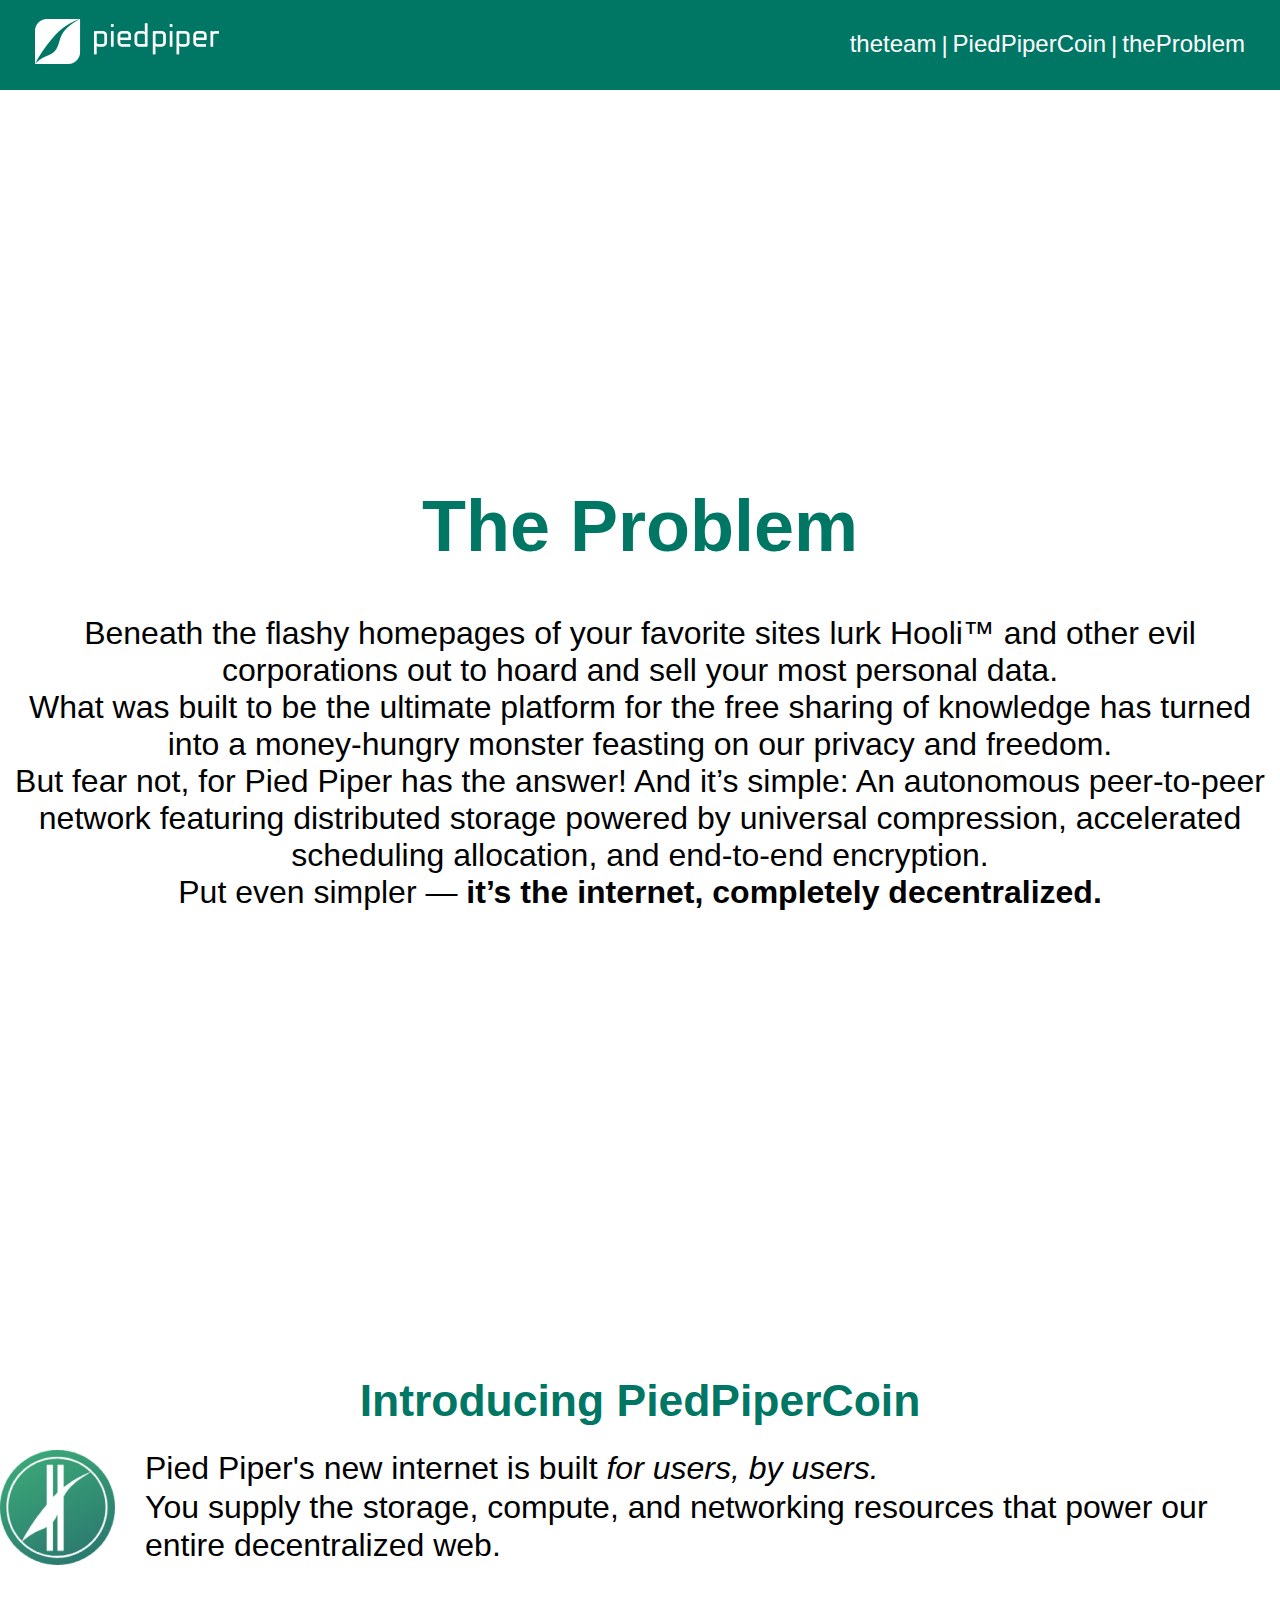
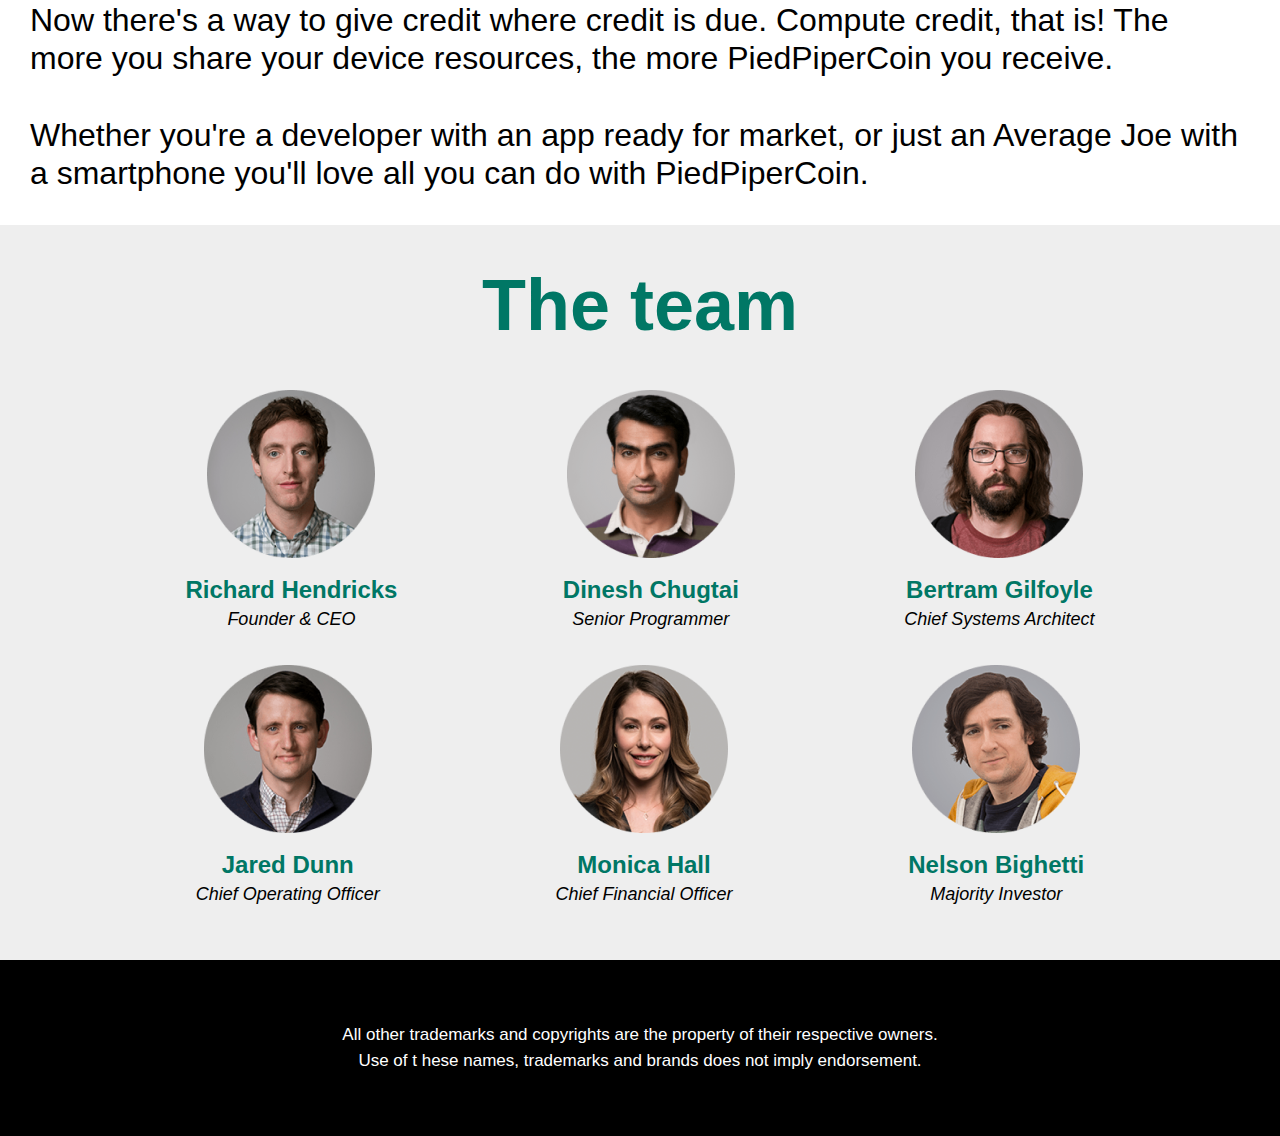
==== index.html @ 775623b5 "help by Den" ====
<!DOCTYPE html>
<html lang="en">

<head>
    <meta charset="UTF-8">
    <title>Piedpiper</title>
    <link rel="icon" href="/img/logo.png" sizes="16x16" type="image/png"/>
    <link rel="stylesheet" href="/css/figma.css"/>
</head>

<body>
<header class="top">
    <div class="left-top">
        <a href="#jumbotron"> <img class="logo" src="/img/vecico.png" alt="Логотип"/> </a>
    </div>
    <nav class="right-top">
        <a href="#theteam">theteam</a>
        <span>|</span>
        <a href="#ppc">PiedPiperCoin</a>
        <span>|</span>
        <a href="#theProblem">theProblem</a>
    </nav>
</header>

<section class="jumbotron" id="jumbotron">
    <h1>PiperNet Is Here</h1>
</section>

<article id="theProblem"
         class="theProblem">
    <header class="problemname">
        <h1>The Problem</h1>
        <p class="problemtxt"> Beneath the flashy homepages of your favorite sites lurk Hooli™
            and other evil corporations out to hoard and sell your most personal data. <br>
            What was built to be the ultimate platform for the free sharing
            of knowledge has turned into a money-hungry monster feasting on our privacy and freedom.<br>
            But fear not, for Pied Piper has the answer!
            And it’s simple: An autonomous peer-to-peer network featuring distributed storage
            powered by universal compression, accelerated scheduling allocation, and end-to-end encryption.<br>
            Put even simpler — <b>it’s the internet, completely decentralized.</b>
        </p>
    </header>
</article>

<section class="hero">
    <div class="container">
        <div class="heroname">
            We’re in this together! All of our computers and phones join in a network
            to make the strongest supercomputer the world has ever seen.
        </div>
    </div>
</section>

<section id="ppc" class="ppc">
    <div class="ppcname">
        <h3>Introducing PiedPiperCoin</h3>
    </div>

    <div class="ppclogo">
        <div class="leftlogo">
            <img src="/img/logo.png" alt="Лого" width="115" height="115">
            <p>Pied Piper's new internet is built <i>for users, by users.</i><br> You supply the storage,
                compute, and networking resources that power our entire decentralized web.</p>
        </div>
        <div class="bottomlogo">
            <p>Now there's a way to give credit where credit is due.
                Compute credit, that is! The more you share your device resources, the more PiedPiperCoin you
                receive.<br><br>
                Whether you're a developer with an app ready for market, or just an Average Joe with
                a smartphone you'll love all you can do with PiedPiperCoin.
            </p>
        </div>
    </div>
</section>

<div id="theteam"
     class="theteam">
    <div class="teamname">
        <h1>The team</h1>
    </div>
    <div class="people">
        <div class="member">
            <img src="/img/image4.png"/>
            <h3>Richard Hendricks</h3>
            <span>Founder & CEO</span>
        </div>
        <div class="member">
            <img src="/img/image5.png"/>
            <h3>Dinesh Chugtai</h3>
            <span>Senior Programmer</span>
        </div>
        <div class="member">
            <img src="/img/image6.png"/>
            <h3>Bertram Gilfoyle</h3>
            <span>Chief Systems Architect</span>
        </div>
    </div>
    <div class="people">
        <div class="member">
            <img src="/img/image7.png"/>
            <h3>Jared Dunn</h3>
            <span>Chief Operating Officer</span>
        </div>
        <div class="member">
            <img src="/img/image8.png"/>
            <h3>Monica Hall</h3>
            <span>Chief Financial Officer</span>
        </div>
        <div class="member">
            <img src="/img/image9.png"/>
            <h3>Nelson Bighetti</h3>
            <span>Majority Investor</span>
        </div>
    </div>
</div>

<footer class="footer">
    <div class="footertxt">
        <p>All other trademarks and copyrights are the property of their respective owners.<br>
            Use of t hese names, trademarks and brands does not imply endorsement.</p>
    </div>
</footer>

</body>
</html>
---- css/figma.css ----
body {
    font-family: "Roboto", sans-serif;
}

a {
    text-decoration: none;
    float: right;
    font-size: 24px;
    padding-right: 5px;
    padding-left: 5px;
    color: white;
    font-weight: 500;
    border-bottom: 2px solid transparent;
}

.top {
    position: fixed;
    width: 100%;
    height: 90px;
    background-color: #007765;
    display: inline-flex;
}

.right-top {
    font-size: 24px;
    text-align: right;
    color: #FFFFFF;
    display: flex;
    padding-right: 30px;
    width: 100%;
    justify-content: flex-end;
    align-items: center;
}

.left-top .logo {
    position: relative;
    width: 184px;
    height: 45px;
    color: #FFFFFF;
}

.left-top {
    display: flex;
    align-items: center;
    justify-content: center;
    padding-left: 30px;
}

.leftlogo {
    display: inline-flex;
    align-items: center;
}

.leftlogo p {
    margin: 0px;
}

.ppc p {
    line-height: 1.2;
    font-size: 32px;
    padding: 0 30px 0 30px;
    text-align: left;
}

section.jumbotron {
    height: 401px;
    width: 100%;
    background-image: url(/pipernet/img/jumbotron.png);
    background-size: cover;
    background-position: center;
    display: flex;
    align-items: center;
    justify-content: center;
    padding-top: 36px;
}

.jumbotron h1 {
    color: white;
    font-size: 65px;
    margin: 0;
}

.pipernet {
    font-size: 72px;
    color: #8B0000;
    text-align: center;
}

.container {
    padding-left: 55px;
    padding-right: 55px;
}

.hero {
    background-image: url(/pipernet/img/hero.png);
    background-size: cover;
    background-position: center;
    background-repeat: no-repeat;
    width: 100%;
    min-height: 400px;
    display: flex;
    align-items: center;
    justify-content: center;
}

footer.footer {
    display: flex;
    align-items: center;
    justify-content: center;
}

.heroname {
    font-style: italic;
    font-weight: 500;
    font-size: 48px;
    line-height: 56px;
    text-align: center;
    color: #fff;
}

.theproblem {
    background-color: #FFFFFF;;
    background-size: cover;
    background-position: center;
}

.problemtxt {
    font-size: 32px;
    text-align: center;
    color: #000;
}

.problemname {
    font-size: 36px;
    text-align: center;
    color: #007765;
}

.ppcname {
    font-style: normal;
    font-weight: 500;
    font-size: 38px;
    line-height: 56px;
    text-align: center;
    color: #007765;
}

.ppcname h3 {
    margin-top: 30px;
    margin-bottom: 20px;
}

.bottomlogo {
    font-style: normal;
    font-weight: 500;
    line-height: 56px;
    text-align: center;
    color: #000;
}

.ppclogo .bottomlogo {
    margin: 0px;
}

body {
    margin: 0;
}

.theteam {
    width: 100%;
    background: #EEEEEE;
    height: 735px;
}

.teamname {
    font-size: 36px;
    text-align: center;
    color: #007765;
    height: 100px;
    display: flex;
    align-items: center;
    justify-content: center;
    padding-top: 30px;
}

.people {
    display: flex;
    justify-content: space-evenly;
    background: rgba(0, 0, 0, 0.0);
    margin: 35px 20px;
}

.member {
    text-align: center;
}

.member h3 {
    margin: 0;
    padding: 14px 0 5px 0;
    font-size: 24px;
    font-weight: 700;
    color: #007765;
    line-height: 28px;
}

.member span {
    font-style: italic;
    font-weight: 400;
    font-size: 18px;
}

.footer {
    position: absolute;
    width: 100%;
    height: 176px;
    background: #000000;
}

.footertxt {
    text-align: center;
    font-style: normal;
    font-weight: 500;
    line-height: 56px;
    color: #FFFFFF;
}

.footertxt p {
    text-align: center;
    font-size: 17px;
    line-height: 1.5;
}

.clear {
    clear: both;
}
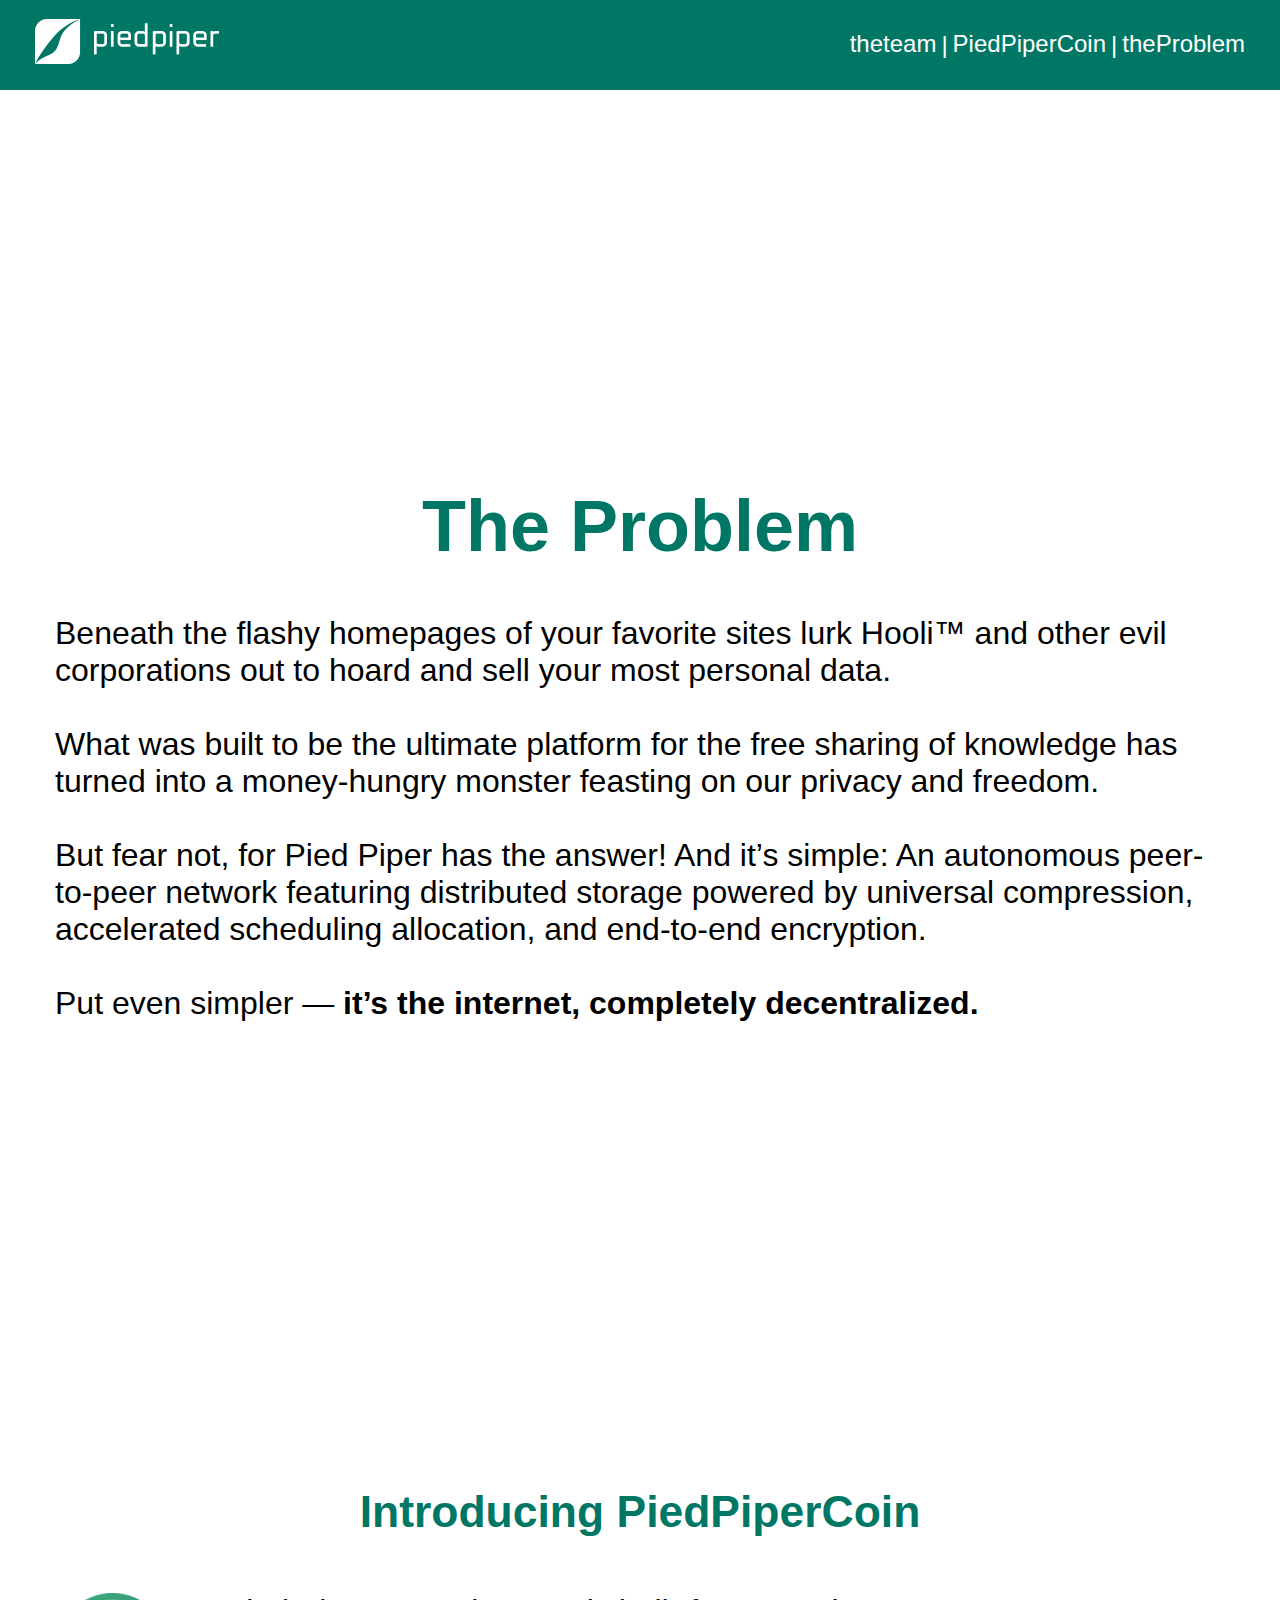
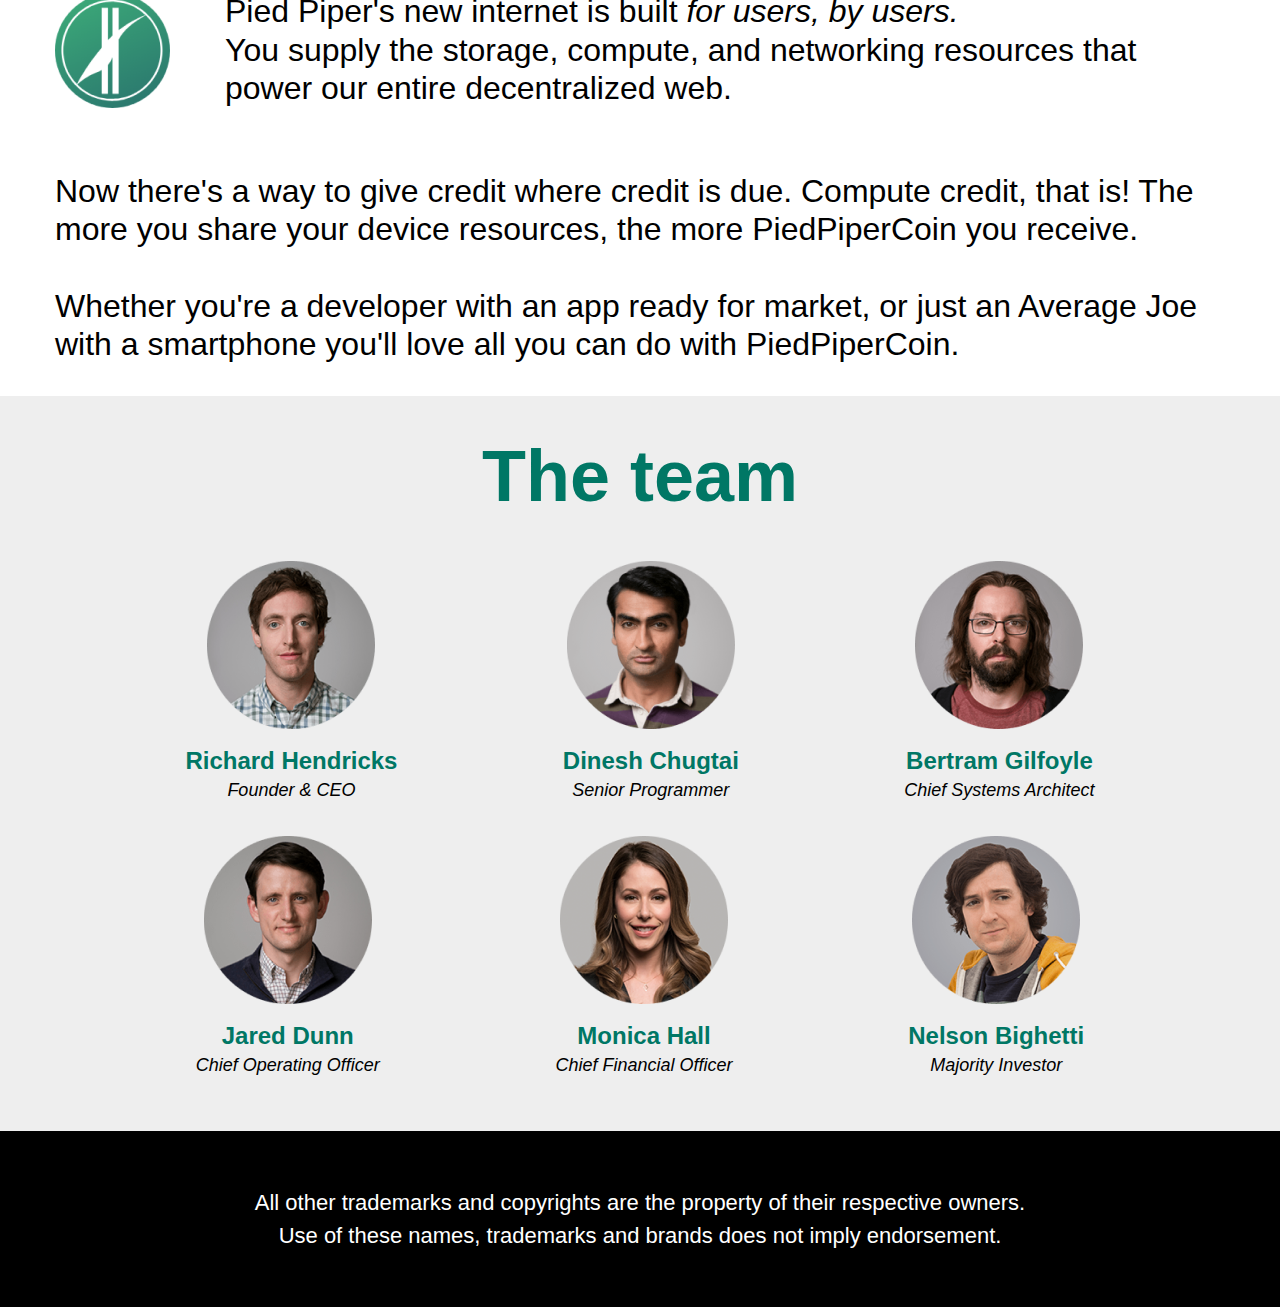
==== commit e5953e00: "last refactoring" ====
--- a/index.html
+++ b/index.html
@@ -9,6 +9,7 @@
 </head>
 
 <body>
+
 <header class="top">
     <div class="left-top">
         <a href="#jumbotron"> <img class="logo" src="/img/vecico.png" alt="Логотип"/> </a>
@@ -27,16 +28,16 @@
 </section>
 
 <article id="theProblem"
-         class="theProblem">
-    <header class="problemname">
+         class="the-problem">
+    <header class="problem-name">
         <h1>The Problem</h1>
-        <p class="problemtxt"> Beneath the flashy homepages of your favorite sites lurk Hooli™
-            and other evil corporations out to hoard and sell your most personal data. <br>
+        <p class="problem-txt left-right-margin"> Beneath the flashy homepages of your favorite sites lurk Hooli™
+            and other evil corporations out to hoard and sell your most personal data. <br><br>
             What was built to be the ultimate platform for the free sharing
-            of knowledge has turned into a money-hungry monster feasting on our privacy and freedom.<br>
+            of knowledge has turned into a money-hungry monster feasting on our privacy and freedom.<br><br>
             But fear not, for Pied Piper has the answer!
             And it’s simple: An autonomous peer-to-peer network featuring distributed storage
-            powered by universal compression, accelerated scheduling allocation, and end-to-end encryption.<br>
+            powered by universal compression, accelerated scheduling allocation, and end-to-end encryption.<br><br>
             Put even simpler — <b>it’s the internet, completely decentralized.</b>
         </p>
     </header>
@@ -44,7 +45,7 @@
 
 <section class="hero">
     <div class="container">
-        <div class="heroname">
+        <div class="hero-name">
             We’re in this together! All of our computers and phones join in a network
             to make the strongest supercomputer the world has ever seen.
         </div>
@@ -52,17 +53,17 @@
 </section>
 
 <section id="ppc" class="ppc">
-    <div class="ppcname">
+    <div class="ppc-name">
         <h3>Introducing PiedPiperCoin</h3>
     </div>
 
-    <div class="ppclogo">
-        <div class="leftlogo">
+    <div class="ppc-logo left-right-margin">
+        <div class="left-logo">
             <img src="/img/logo.png" alt="Лого" width="115" height="115">
             <p>Pied Piper's new internet is built <i>for users, by users.</i><br> You supply the storage,
                 compute, and networking resources that power our entire decentralized web.</p>
         </div>
-        <div class="bottomlogo">
+        <div class="bottom-logo">
             <p>Now there's a way to give credit where credit is due.
                 Compute credit, that is! The more you share your device resources, the more PiedPiperCoin you
                 receive.<br><br>
@@ -74,8 +75,8 @@
 </section>
 
 <div id="theteam"
-     class="theteam">
-    <div class="teamname">
+     class="the-team">
+    <div class="team-name">
         <h1>The team</h1>
     </div>
     <div class="people">
@@ -115,9 +116,9 @@
 </div>
 
 <footer class="footer">
-    <div class="footertxt">
+    <div class="footer-txt">
         <p>All other trademarks and copyrights are the property of their respective owners.<br>
-            Use of t hese names, trademarks and brands does not imply endorsement.</p>
+            Use of these names, trademarks and brands does not imply endorsement.</p>
     </div>
 </footer>
 
--- a/css/figma.css
+++ b/css/figma.css
@@ -46,20 +46,18 @@
     padding-left: 30px;
 }
 
-.leftlogo {
+.left-right-margin {
+    margin-left: 55px;
+    margin-right: 55px;
+}
+
+.left-logo {
     display: inline-flex;
     align-items: center;
 }
 
-.leftlogo p {
-    margin: 0px;
-}
-
-.ppc p {
-    line-height: 1.2;
-    font-size: 32px;
-    padding: 0 30px 0 30px;
-    text-align: left;
+.left-logo p {
+    margin-left: 55px;
 }
 
 section.jumbotron {
@@ -78,12 +76,6 @@
     color: white;
     font-size: 65px;
     margin: 0;
-}
-
-.pipernet {
-    font-size: 72px;
-    color: #8B0000;
-    text-align: center;
 }
 
 .container {
@@ -109,7 +101,7 @@
     justify-content: center;
 }
 
-.heroname {
+.hero-name {
     font-style: italic;
     font-weight: 500;
     font-size: 48px;
@@ -118,25 +110,34 @@
     color: #fff;
 }
 
-.theproblem {
-    background-color: #FFFFFF;;
+.the-problem {
+    background-color: #FFFFFF;
     background-size: cover;
     background-position: center;
 }
 
-.problemtxt {
+.problem-txt {
     font-size: 32px;
-    text-align: center;
+    text-align: left;
     color: #000;
-}
-
-.problemname {
+    font-weight: 500;
+}
+
+.problem-name {
     font-size: 36px;
     text-align: center;
     color: #007765;
 }
 
-.ppcname {
+.ppc p {
+    line-height: 1.2;
+    font-size: 32px;
+    text-align: left;
+    color: #000;
+    font-weight: 500;
+}
+
+.ppc-name {
     font-style: normal;
     font-weight: 500;
     font-size: 38px;
@@ -145,12 +146,12 @@
     color: #007765;
 }
 
-.ppcname h3 {
+.ppc-name h3 {
     margin-top: 30px;
     margin-bottom: 20px;
 }
 
-.bottomlogo {
+.bottom-logo {
     font-style: normal;
     font-weight: 500;
     line-height: 56px;
@@ -158,21 +159,21 @@
     color: #000;
 }
 
-.ppclogo .bottomlogo {
-    margin: 0px;
+.ppc-logo .bottom-logo {
+    margin: 0;
 }
 
 body {
     margin: 0;
 }
 
-.theteam {
+.the-team {
     width: 100%;
     background: #EEEEEE;
     height: 735px;
 }
 
-.teamname {
+.team-name {
     font-size: 36px;
     text-align: center;
     color: #007765;
@@ -216,7 +217,7 @@
     background: #000000;
 }
 
-.footertxt {
+.footer-txt {
     text-align: center;
     font-style: normal;
     font-weight: 500;
@@ -224,12 +225,9 @@
     color: #FFFFFF;
 }
 
-.footertxt p {
-    text-align: center;
-    font-size: 17px;
+.footer-txt p {
+    text-align: center;
+    font-size: 22px;
     line-height: 1.5;
-}
-
-.clear {
-    clear: both;
+    font-family: "Arial", sans-serif;
 }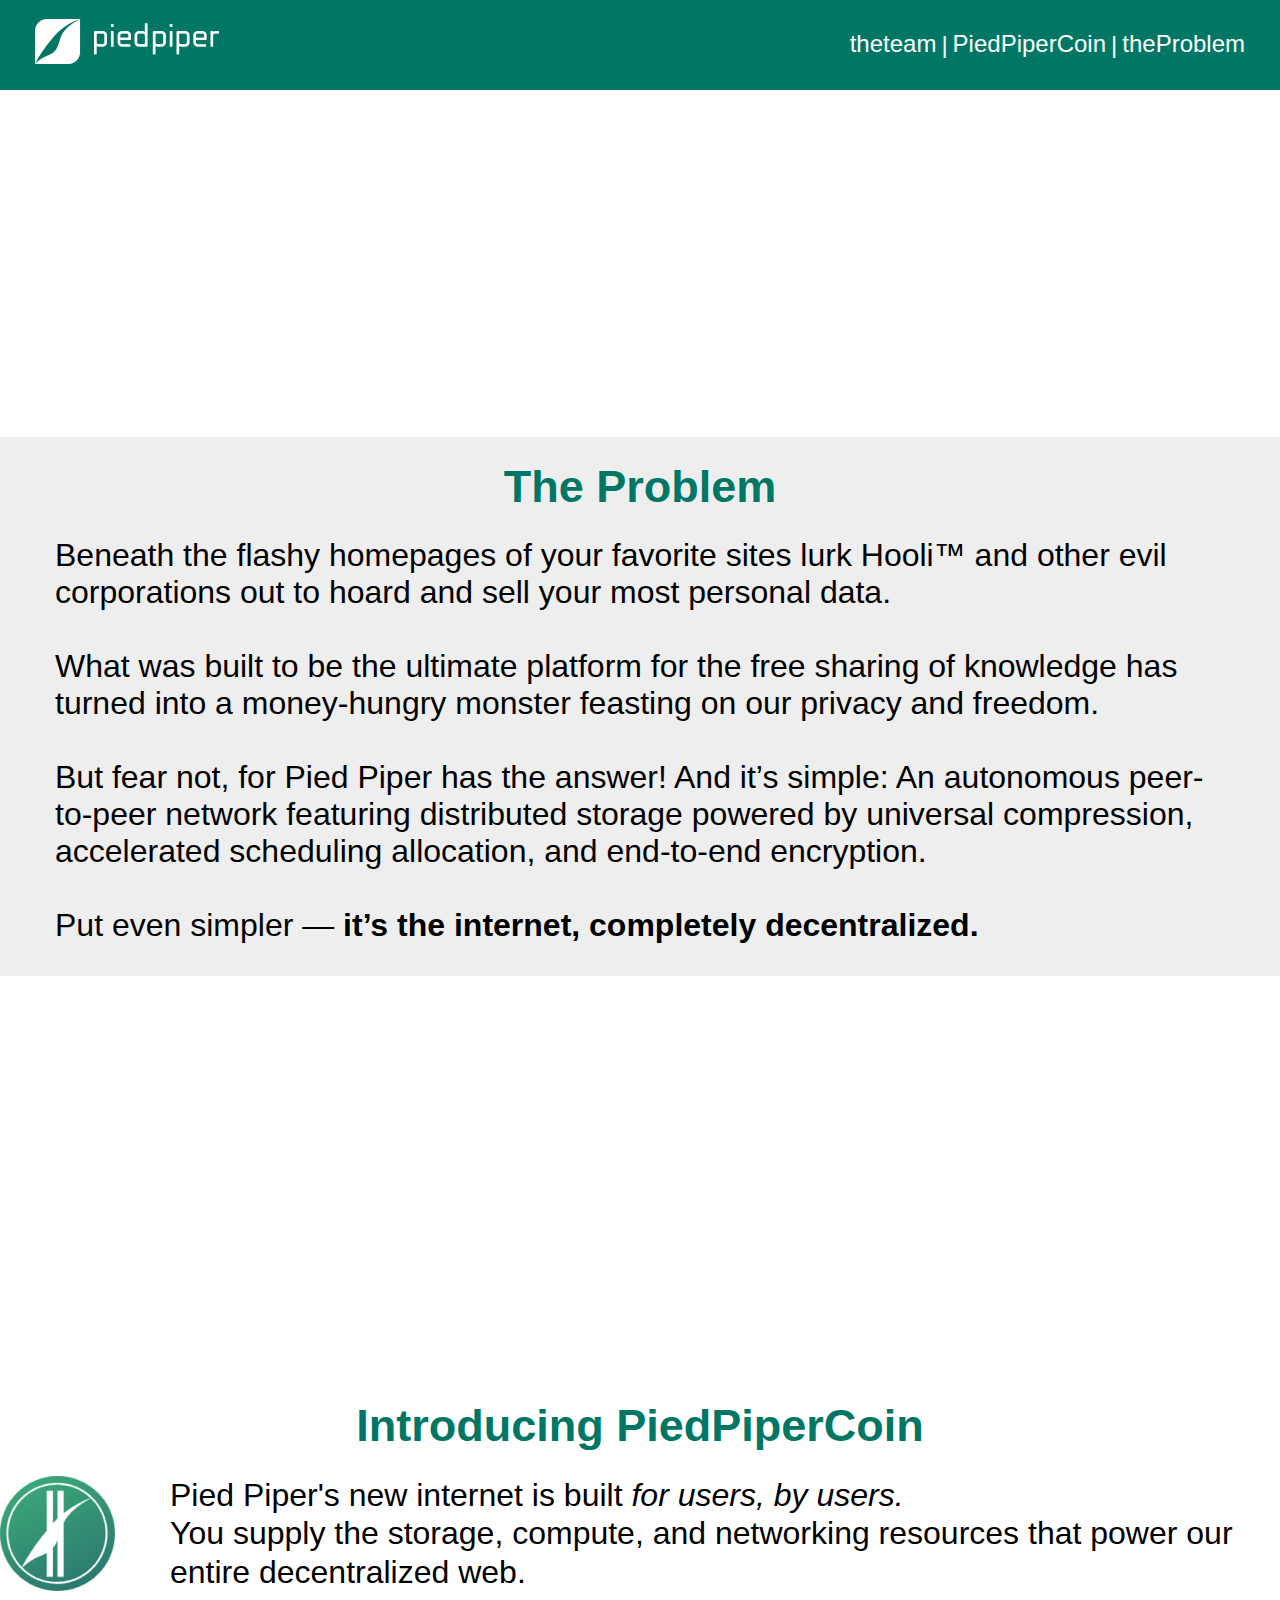
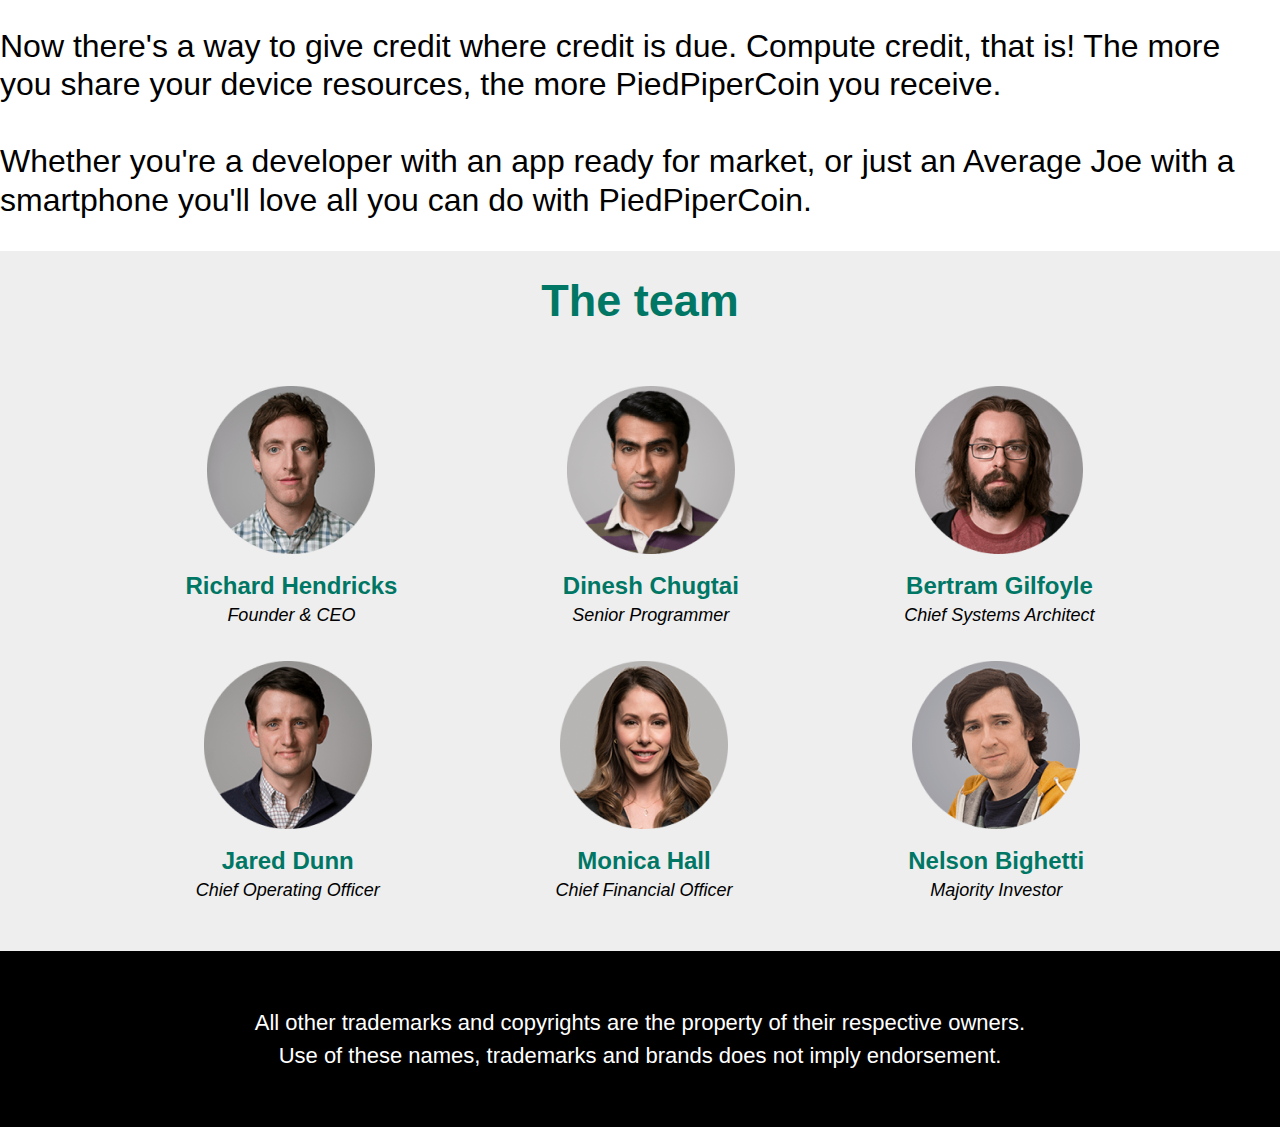
==== commit ce6b06fb: "after code review by Den" ====
--- a/index.html
+++ b/index.html
@@ -27,10 +27,9 @@
     <h1>PiperNet Is Here</h1>
 </section>
 
-<article id="theProblem"
-         class="the-problem">
-    <header class="problem-name">
-        <h1>The Problem</h1>
+<article id="theProblem" class="the-problem">
+    <header>
+        <h1 class="title-name">The Problem</h1>
         <p class="problem-txt left-right-margin"> Beneath the flashy homepages of your favorite sites lurk Hooli™
             and other evil corporations out to hoard and sell your most personal data. <br><br>
             What was built to be the ultimate platform for the free sharing
@@ -45,7 +44,7 @@
 
 <section class="hero">
     <div class="container">
-        <div class="hero-name">
+        <div class="hero-name left-right-margin">
             We’re in this together! All of our computers and phones join in a network
             to make the strongest supercomputer the world has ever seen.
         </div>
@@ -54,16 +53,16 @@
 
 <section id="ppc" class="ppc">
     <div class="ppc-name">
-        <h3>Introducing PiedPiperCoin</h3>
+        <h1 class="title-name">Introducing PiedPiperCoin</h1>
     </div>
 
-    <div class="ppc-logo left-right-margin">
+    <div class="ppc-logo">
         <div class="left-logo">
             <img src="/img/logo.png" alt="Лого" width="115" height="115">
             <p>Pied Piper's new internet is built <i>for users, by users.</i><br> You supply the storage,
                 compute, and networking resources that power our entire decentralized web.</p>
         </div>
-        <div class="bottom-logo">
+        <div class="bottom-logo left-right-margin">
             <p>Now there's a way to give credit where credit is due.
                 Compute credit, that is! The more you share your device resources, the more PiedPiperCoin you
                 receive.<br><br>
@@ -74,10 +73,9 @@
     </div>
 </section>
 
-<div id="theteam"
-     class="the-team">
-    <div class="team-name">
-        <h1>The team</h1>
+<div id="theteam" class="the-team">
+    <div>
+        <h1 class="title-name">The team</h1>
     </div>
     <div class="people">
         <div class="member">
--- a/css/figma.css
+++ b/css/figma.css
@@ -47,8 +47,7 @@
 }
 
 .left-right-margin {
-    margin-left: 55px;
-    margin-right: 55px;
+    margin: 0 55px;
 }
 
 .left-logo {
@@ -57,7 +56,7 @@
 }
 
 .left-logo p {
-    margin-left: 55px;
+    margin: 0 0 0 55px;
 }
 
 section.jumbotron {
@@ -111,9 +110,12 @@
 }
 
 .the-problem {
-    background-color: #FFFFFF;
     background-size: cover;
-    background-position: center;
+    background: #EEEEEE center;
+}
+
+.the-problem p {
+    padding-bottom: 32px;
 }
 
 .problem-txt {
@@ -123,10 +125,16 @@
     font-weight: 500;
 }
 
-.problem-name {
-    font-size: 36px;
+.title-name {
+    font-size: 45px;
+    font-family: "Arial", sans-serif;
     text-align: center;
     color: #007765;
+    height: 100px;
+    display: flex;
+    align-items: center;
+    justify-content: center;
+    margin: 0;
 }
 
 .ppc p {
@@ -146,11 +154,6 @@
     color: #007765;
 }
 
-.ppc-name h3 {
-    margin-top: 30px;
-    margin-bottom: 20px;
-}
-
 .bottom-logo {
     font-style: normal;
     font-weight: 500;
@@ -170,18 +173,7 @@
 .the-team {
     width: 100%;
     background: #EEEEEE;
-    height: 735px;
-}
-
-.team-name {
-    font-size: 36px;
-    text-align: center;
-    color: #007765;
-    height: 100px;
-    display: flex;
-    align-items: center;
-    justify-content: center;
-    padding-top: 30px;
+    height: 700px;
 }
 
 .people {
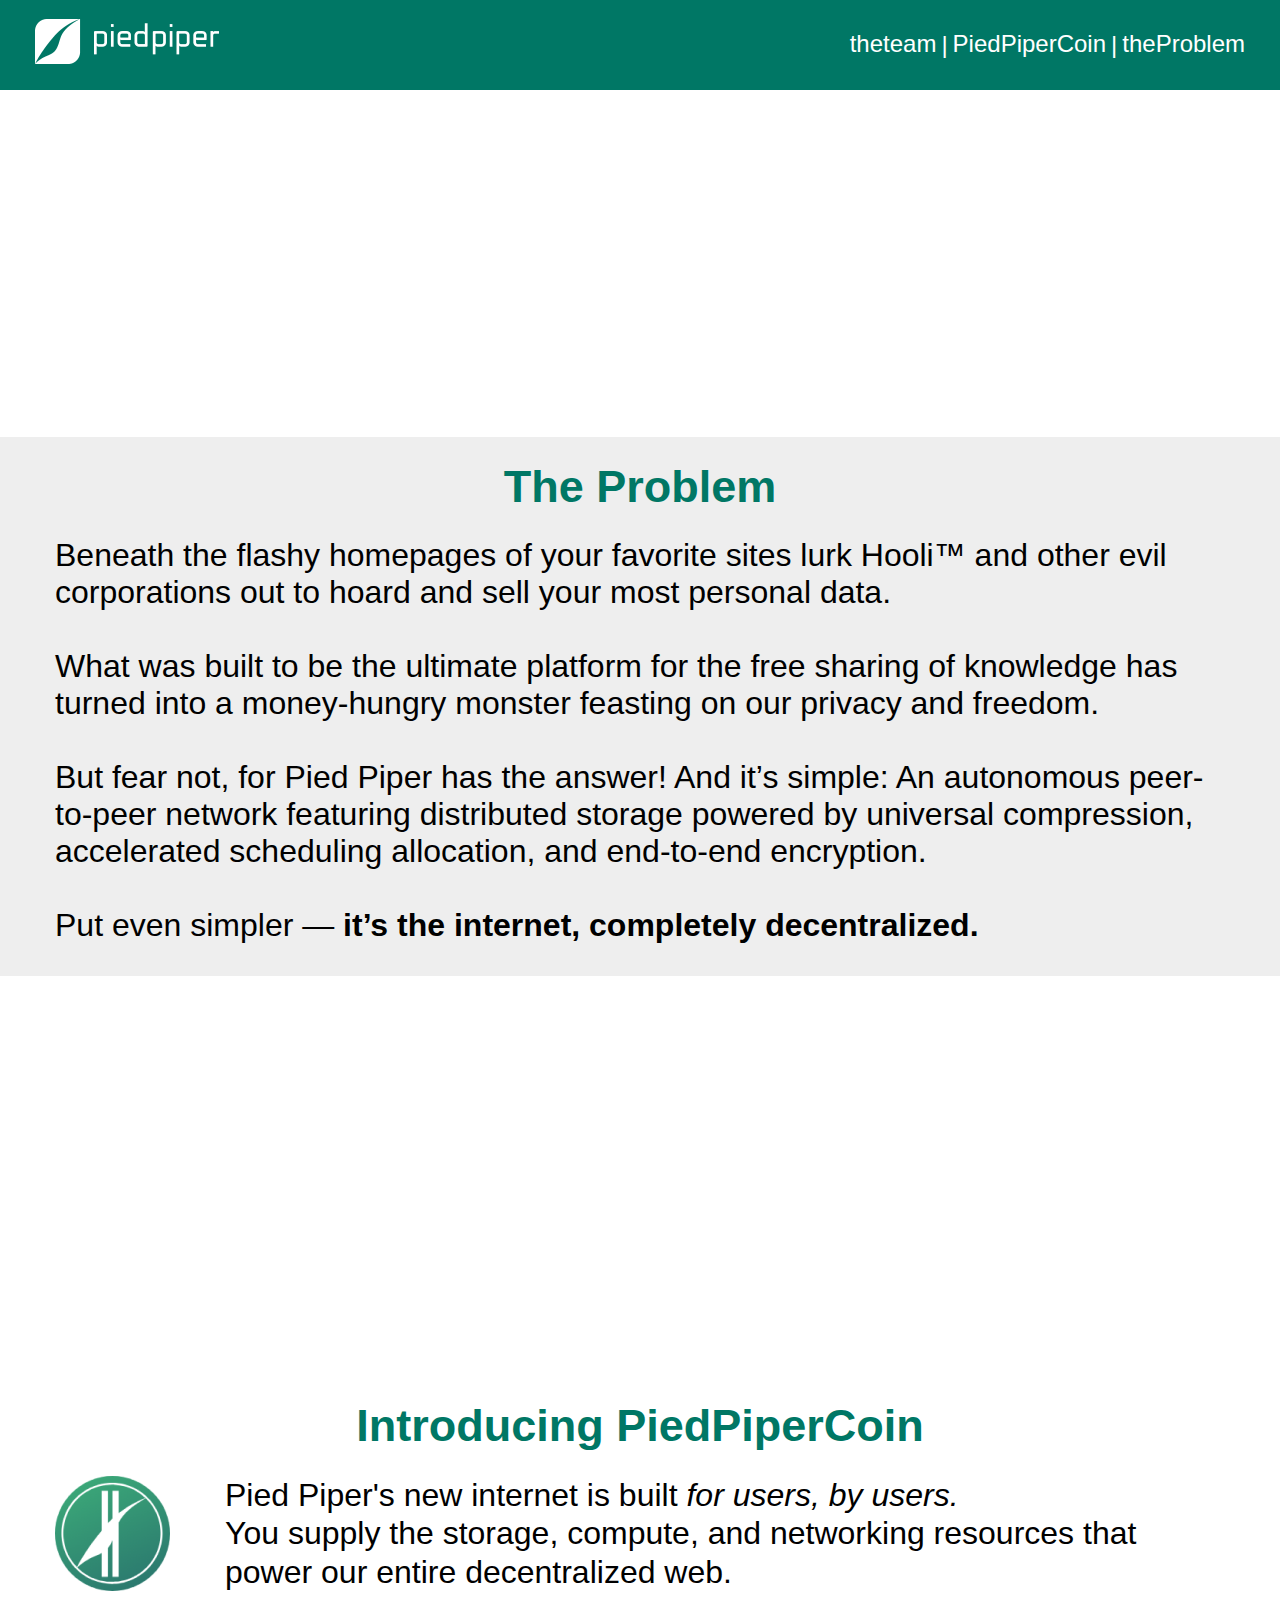
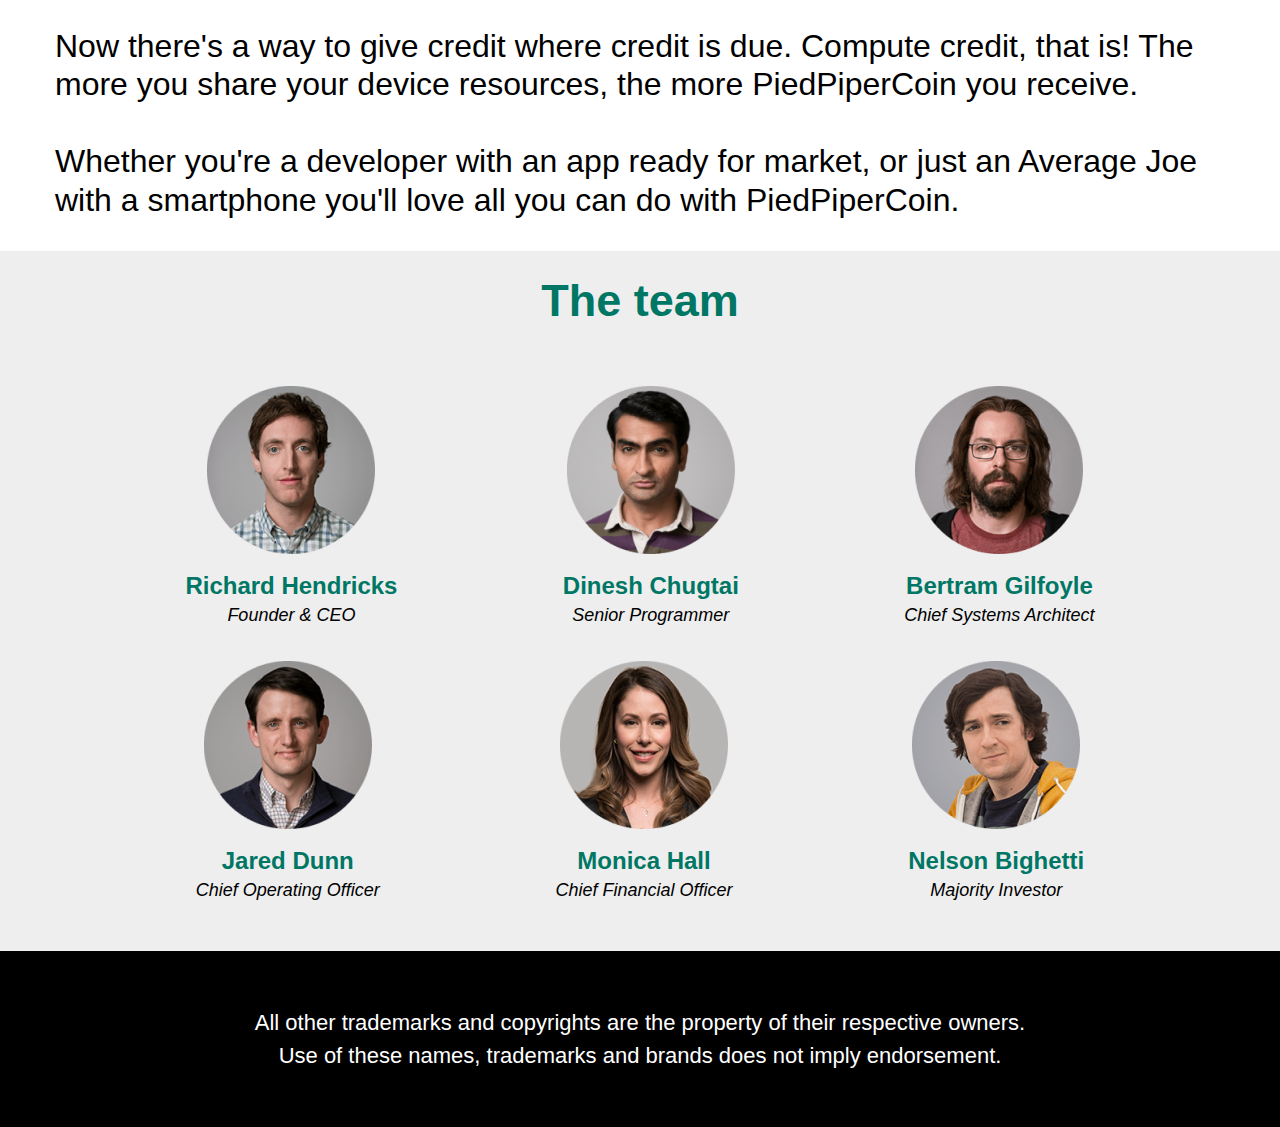
==== commit df6e531c: "after code review by Den2" ====
--- a/index.html
+++ b/index.html
@@ -56,13 +56,13 @@
         <h1 class="title-name">Introducing PiedPiperCoin</h1>
     </div>
 
-    <div class="ppc-logo">
+    <div class="ppc-logo left-right-margin">
         <div class="left-logo">
             <img src="/img/logo.png" alt="Лого" width="115" height="115">
             <p>Pied Piper's new internet is built <i>for users, by users.</i><br> You supply the storage,
                 compute, and networking resources that power our entire decentralized web.</p>
         </div>
-        <div class="bottom-logo left-right-margin">
+        <div class="bottom-logo">
             <p>Now there's a way to give credit where credit is due.
                 Compute credit, that is! The more you share your device resources, the more PiedPiperCoin you
                 receive.<br><br>
